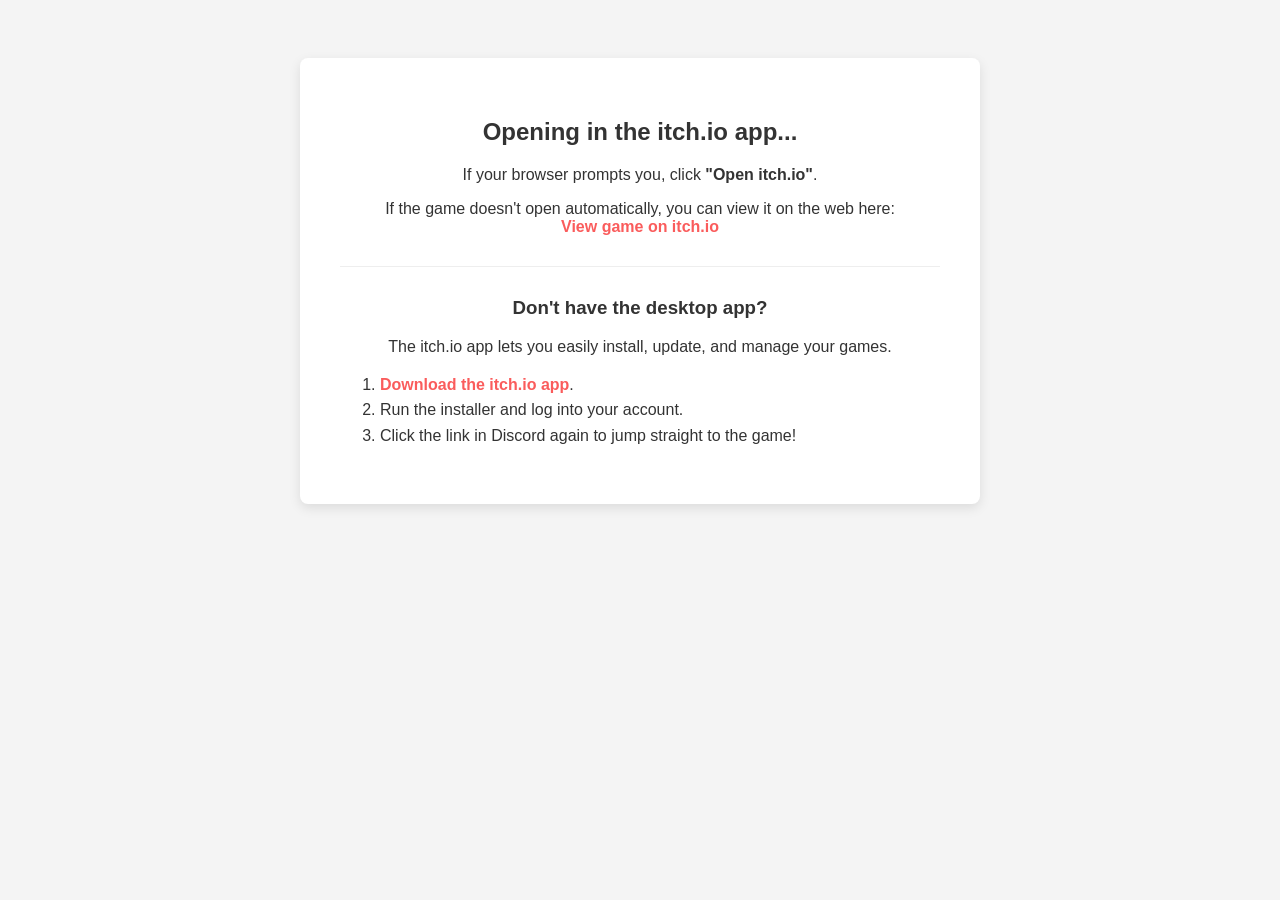
==== Download/index.html @ 46072437 "Increase max-width of download container to 600px" ====
<!DOCTYPE html>
<html lang="en">
<head>
  <meta charset="UTF-8">
  <title>Opening in itch.io app...</title>
  
  <meta http-equiv="refresh" content="0; url=itch://games/261058">
  
  <style>
    body {
      font-family: -apple-system, BlinkMacSystemFont, "Segoe UI", Roboto, Helvetica, Arial, sans-serif;
      text-align: center;
      padding: 50px 20px;
      background-color: #f4f4f4;
      color: #333;
    }
    .container {
      background: #ffffff;
      padding: 40px;
      border-radius: 8px;
      box-shadow: 0 4px 12px rgba(0,0,0,0.1);
      max-width: 600px;
      margin: 0 auto;
    }
    a {
      color: #fa5c5c; /* itch.io brand pink/red */
      text-decoration: none;
      font-weight: bold;
    }
    a:hover {
      text-decoration: underline;
    }
    hr {
      margin: 30px 0;
      border: 0;
      border-top: 1px solid #eeeeee;
    }
    ol {
      text-align: left;
      line-height: 1.6;
    }
  </style>
</head>
<body>

  <div class="container">
    <h2>Opening in the itch.io app...</h2>
    <p>If your browser prompts you, click <strong>"Open itch.io"</strong>.</p>
    
    <p>If the game doesn't open automatically, you can view it on the web here:<br>
       <a href="https://new-day-fiction.itch.io/wolves">View game on itch.io</a>
    </p>

    <hr>

    <h3>Don't have the desktop app?</h3>
    <p>The itch.io app lets you easily install, update, and manage your games.</p>
    <ol>
      <li><a href="https://itch.io/app" target="_blank">Download the itch.io app</a>.</li>
      <li>Run the installer and log into your account.</li>
      <li>Click the link in Discord again to jump straight to the game!</li>
    </ol>
  </div>

</body>
</html>
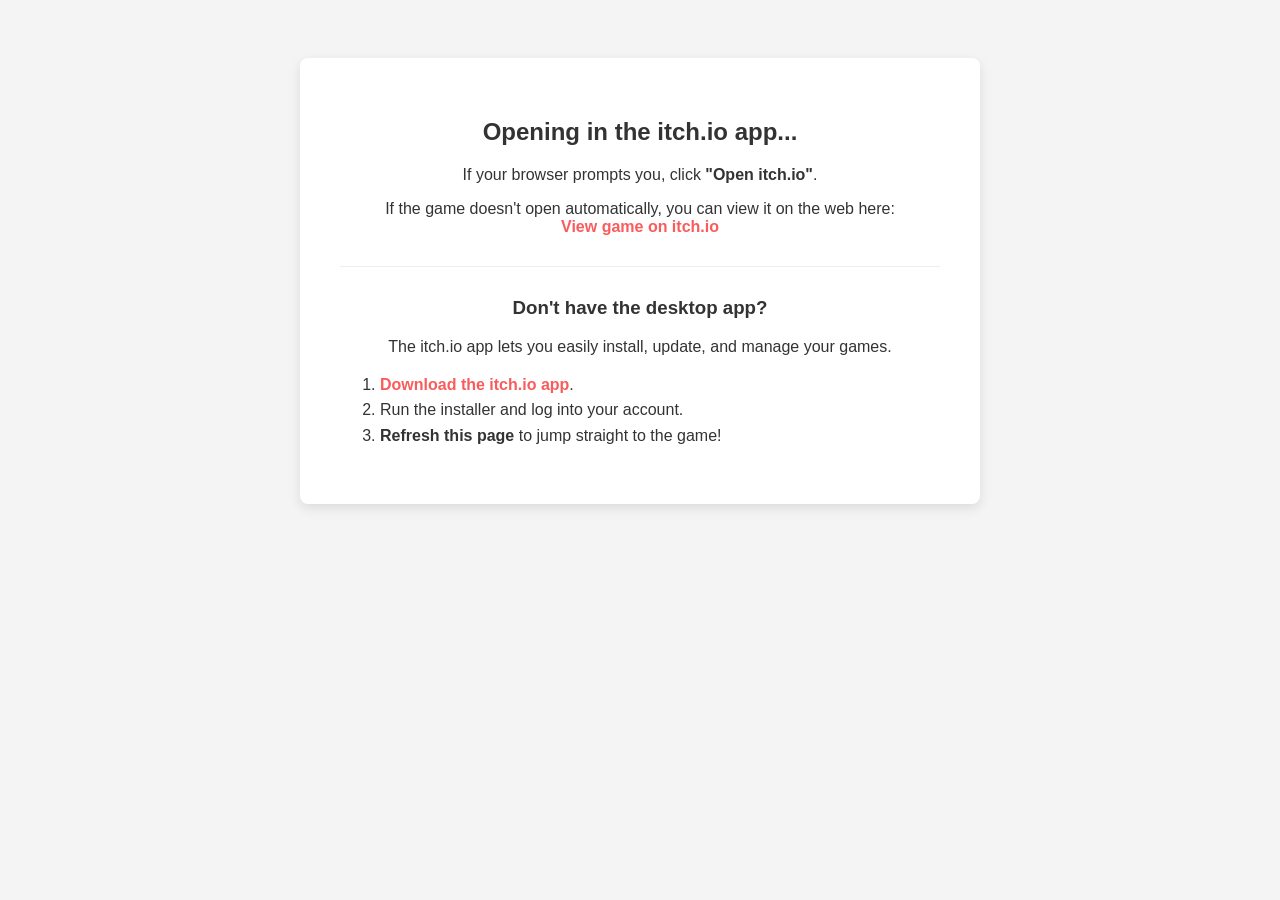
==== commit c7e1b131: "Update instructions for jumping to the game" ====
--- a/Download/index.html
+++ b/Download/index.html
@@ -58,7 +58,7 @@
     <ol>
       <li><a href="https://itch.io/app" target="_blank">Download the itch.io app</a>.</li>
       <li>Run the installer and log into your account.</li>
-      <li>Click the link in Discord again to jump straight to the game!</li>
+      <li><strong>Refresh this page</strong> to jump straight to the game!</li>
     </ol>
   </div>
 
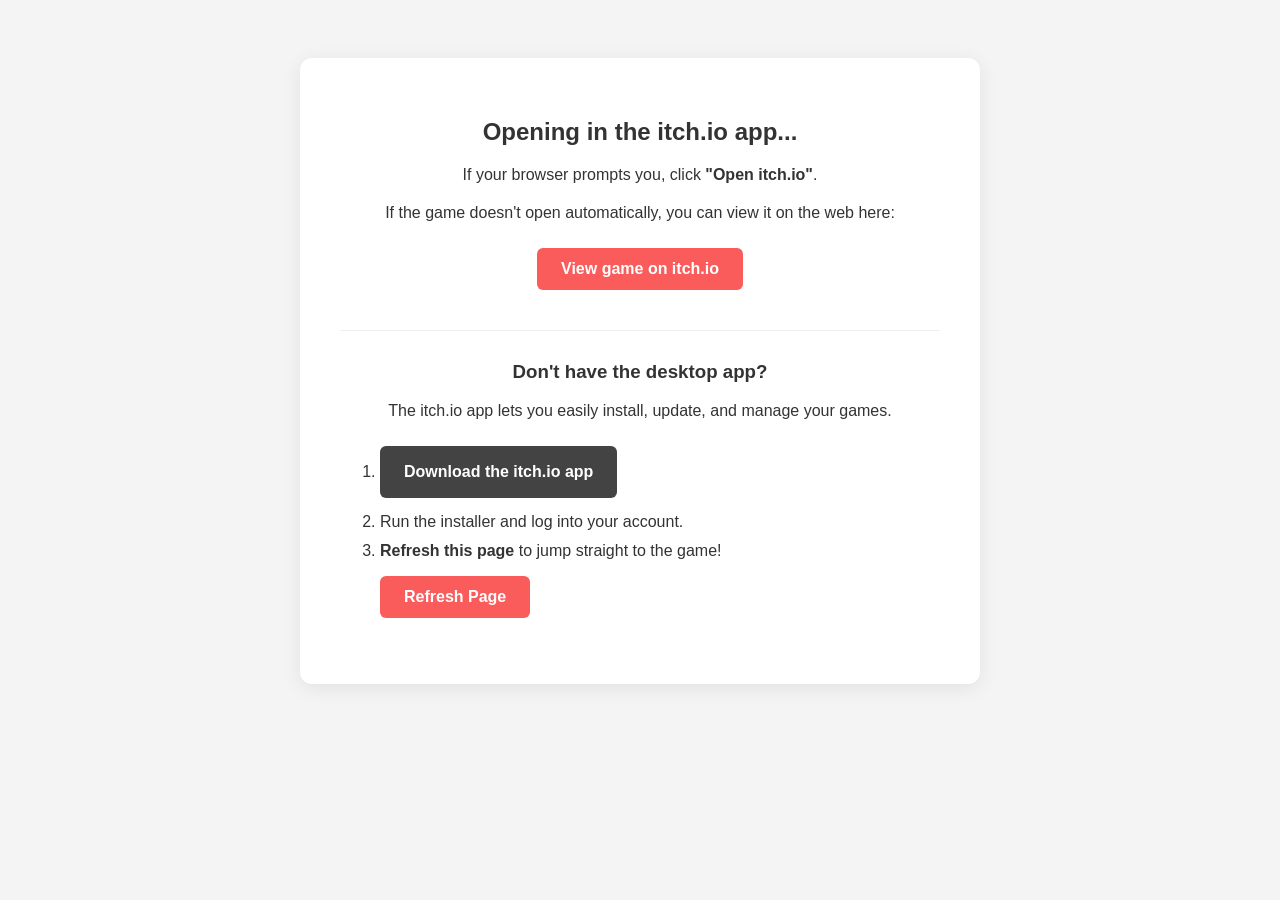
==== commit 2eccd112: "Update button styles and layout in index.html" ====
--- a/Download/index.html
+++ b/Download/index.html
@@ -17,19 +17,37 @@
     .container {
       background: #ffffff;
       padding: 40px;
-      border-radius: 8px;
-      box-shadow: 0 4px 12px rgba(0,0,0,0.1);
+      border-radius: 12px;
+      box-shadow: 0 4px 20px rgba(0,0,0,0.08);
       max-width: 600px;
       margin: 0 auto;
     }
-    a {
-      color: #fa5c5c; /* itch.io brand pink/red */
-      text-decoration: none;
+    
+    /* Button Styling */
+    .button {
+      display: inline-block;
+      background-color: #fa5c5c; /* itch.io red */
+      color: white !important;
+      padding: 12px 24px;
+      margin: 10px 0;
+      border-radius: 6px;
+      text-decoration: none !important;
       font-weight: bold;
+      transition: background 0.2s ease;
+      cursor: pointer;
+      border: none;
+      font-size: 16px;
     }
-    a:hover {
-      text-decoration: underline;
+    .button:hover {
+      background-color: #e44b4b;
     }
+    .button.secondary {
+      background-color: #434343;
+    }
+    .button.secondary:hover {
+      background-color: #2b2b2b;
+    }
+
     hr {
       margin: 30px 0;
       border: 0;
@@ -37,7 +55,8 @@
     }
     ol {
       text-align: left;
-      line-height: 1.6;
+      line-height: 1.8;
+      padding-left: 40px;
     }
   </style>
 </head>
@@ -47,18 +66,25 @@
     <h2>Opening in the itch.io app...</h2>
     <p>If your browser prompts you, click <strong>"Open itch.io"</strong>.</p>
     
-    <p>If the game doesn't open automatically, you can view it on the web here:<br>
-       <a href="https://new-day-fiction.itch.io/wolves">View game on itch.io</a>
-    </p>
+    <div style="margin-top: 20px;">
+      <p>If the game doesn't open automatically, you can view it on the web here:</p>
+      <a href="https://new-day-fiction.itch.io/wolves" class="button">View game on itch.io</a>
+    </div>
 
     <hr>
 
     <h3>Don't have the desktop app?</h3>
     <p>The itch.io app lets you easily install, update, and manage your games.</p>
+    
     <ol>
-      <li><a href="https://itch.io/app" target="_blank">Download the itch.io app</a>.</li>
+      <li>
+        <a href="https://itch.io/app" target="_blank" class="button secondary">Download the itch.io app</a>
+      </li>
       <li>Run the installer and log into your account.</li>
-      <li><strong>Refresh this page</strong> to jump straight to the game!</li>
+      <li>
+        <strong>Refresh this page</strong> to jump straight to the game!<br>
+        <button onclick="location.reload();" class="button">Refresh Page</button>
+      </li>
     </ol>
   </div>
 
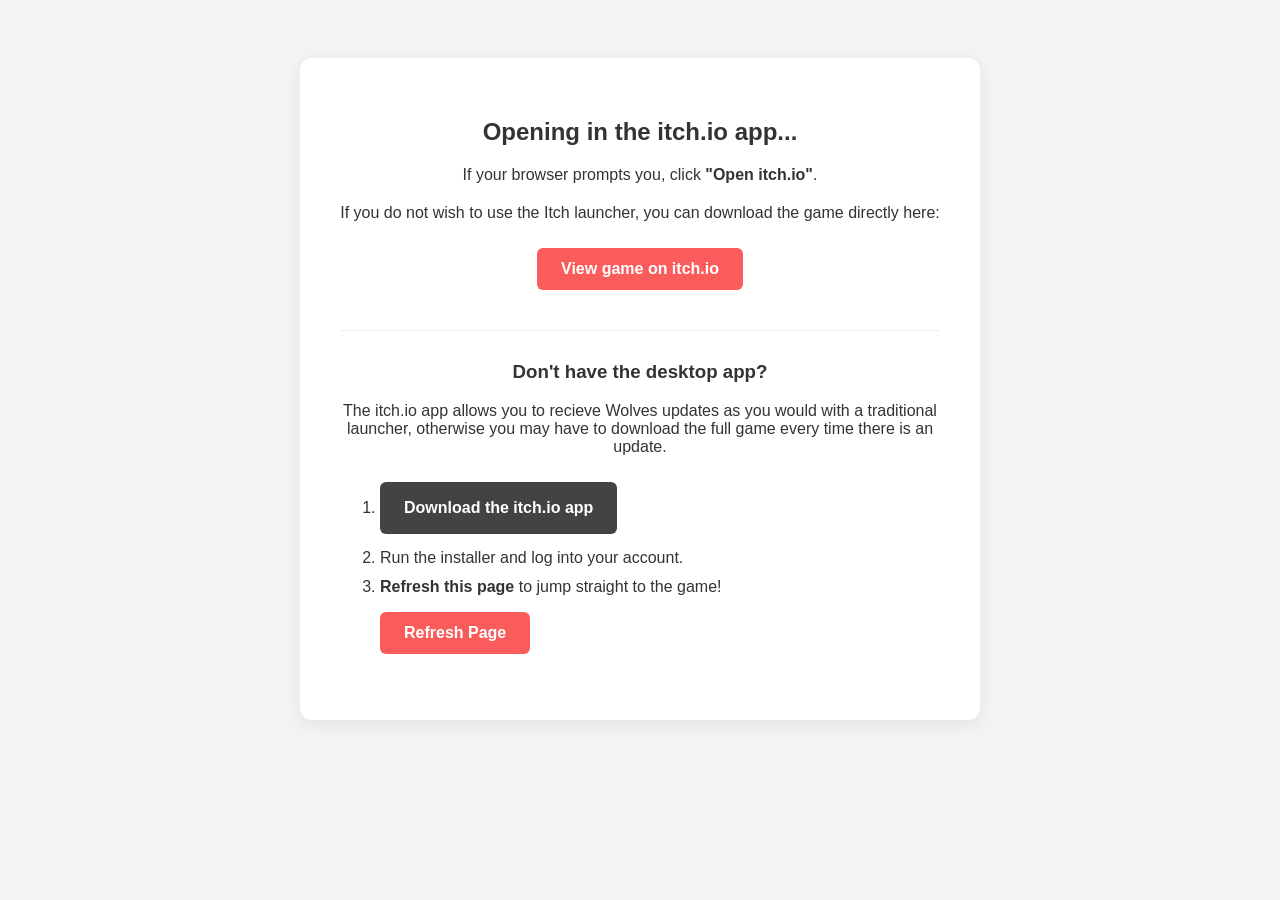
==== commit 369a37b9: "Update index.html" ====
--- a/Download/index.html
+++ b/Download/index.html
@@ -67,14 +67,14 @@
     <p>If your browser prompts you, click <strong>"Open itch.io"</strong>.</p>
     
     <div style="margin-top: 20px;">
-      <p>If the game doesn't open automatically, you can view it on the web here:</p>
+      <p>If you do not wish to use the Itch launcher, you can download the game directly here:</p>
       <a href="https://new-day-fiction.itch.io/wolves" class="button">View game on itch.io</a>
     </div>
 
     <hr>
 
     <h3>Don't have the desktop app?</h3>
-    <p>The itch.io app lets you easily install, update, and manage your games.</p>
+    <p>The itch.io app allows you to recieve Wolves updates as you would with a traditional launcher, otherwise you may have to download the full game every time there is an update.</p>
     
     <ol>
       <li>
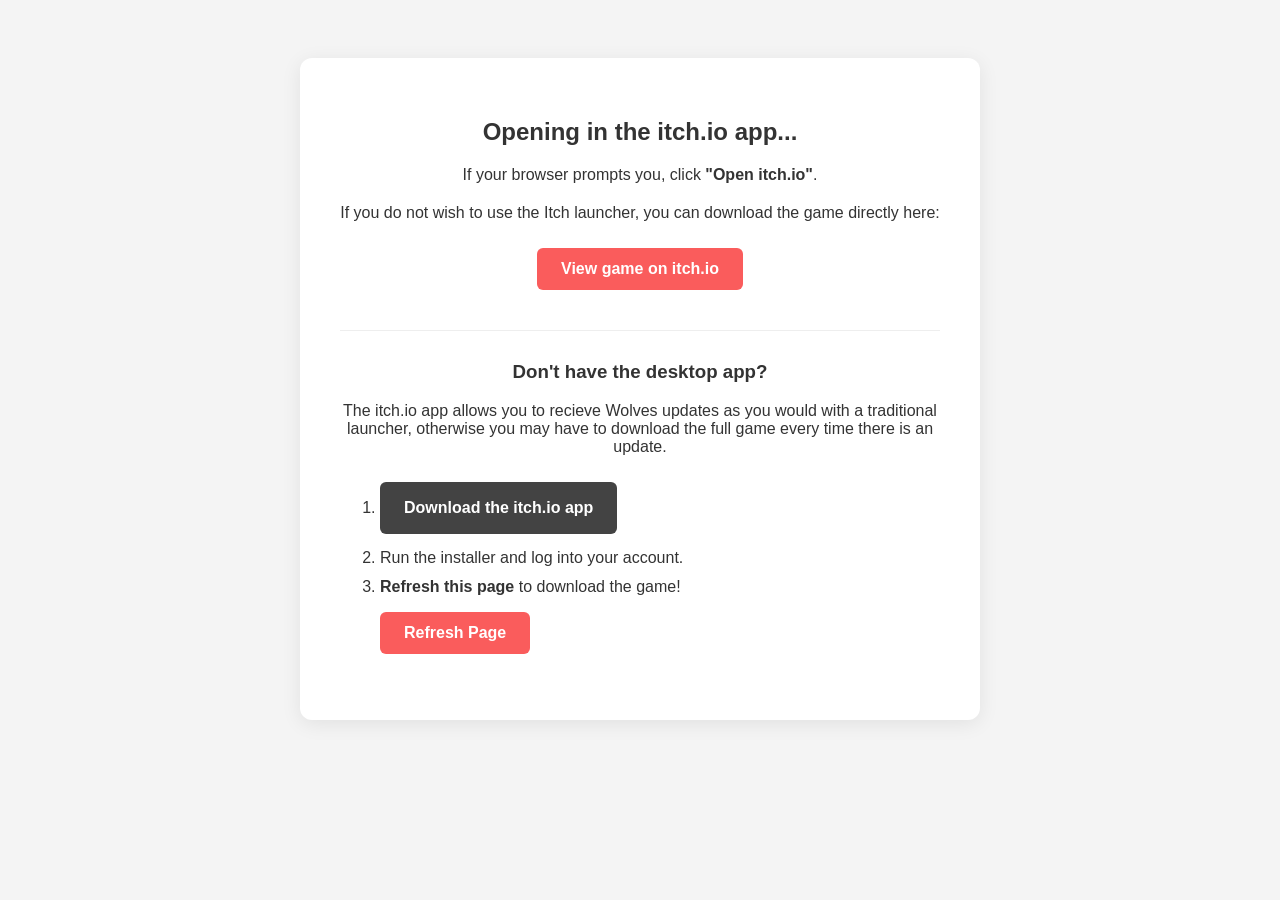
==== commit bc339528: "Update index.html" ====
--- a/Download/index.html
+++ b/Download/index.html
@@ -82,7 +82,7 @@
       </li>
       <li>Run the installer and log into your account.</li>
       <li>
-        <strong>Refresh this page</strong> to jump straight to the game!<br>
+        <strong>Refresh this page</strong> to download the game!<br>
         <button onclick="location.reload();" class="button">Refresh Page</button>
       </li>
     </ol>
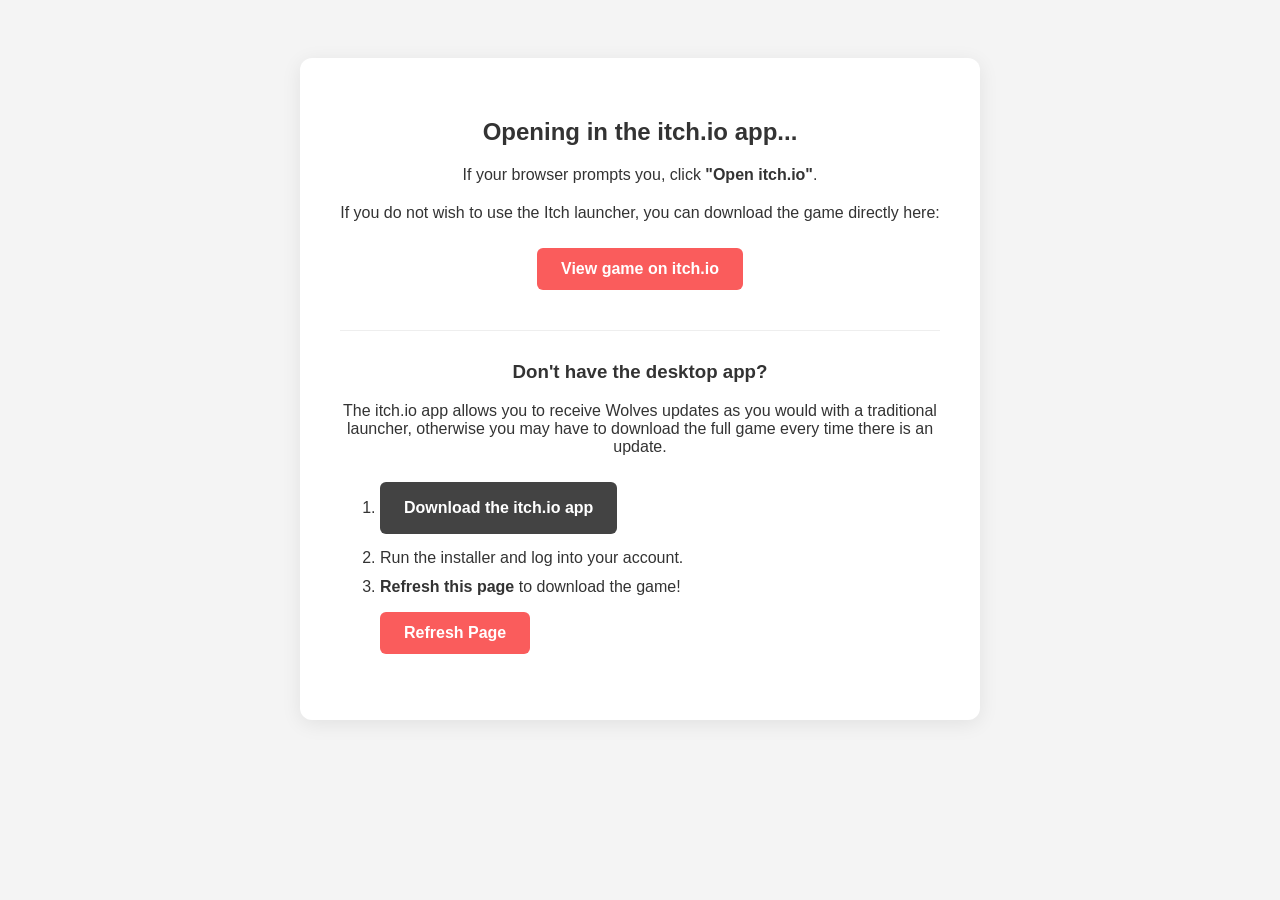
==== commit 4b907aa6: "Update index.html" ====
--- a/Download/index.html
+++ b/Download/index.html
@@ -74,7 +74,7 @@
     <hr>
 
     <h3>Don't have the desktop app?</h3>
-    <p>The itch.io app allows you to recieve Wolves updates as you would with a traditional launcher, otherwise you may have to download the full game every time there is an update.</p>
+    <p>The itch.io app allows you to receive Wolves updates as you would with a traditional launcher, otherwise you may have to download the full game every time there is an update.</p>
     
     <ol>
       <li>
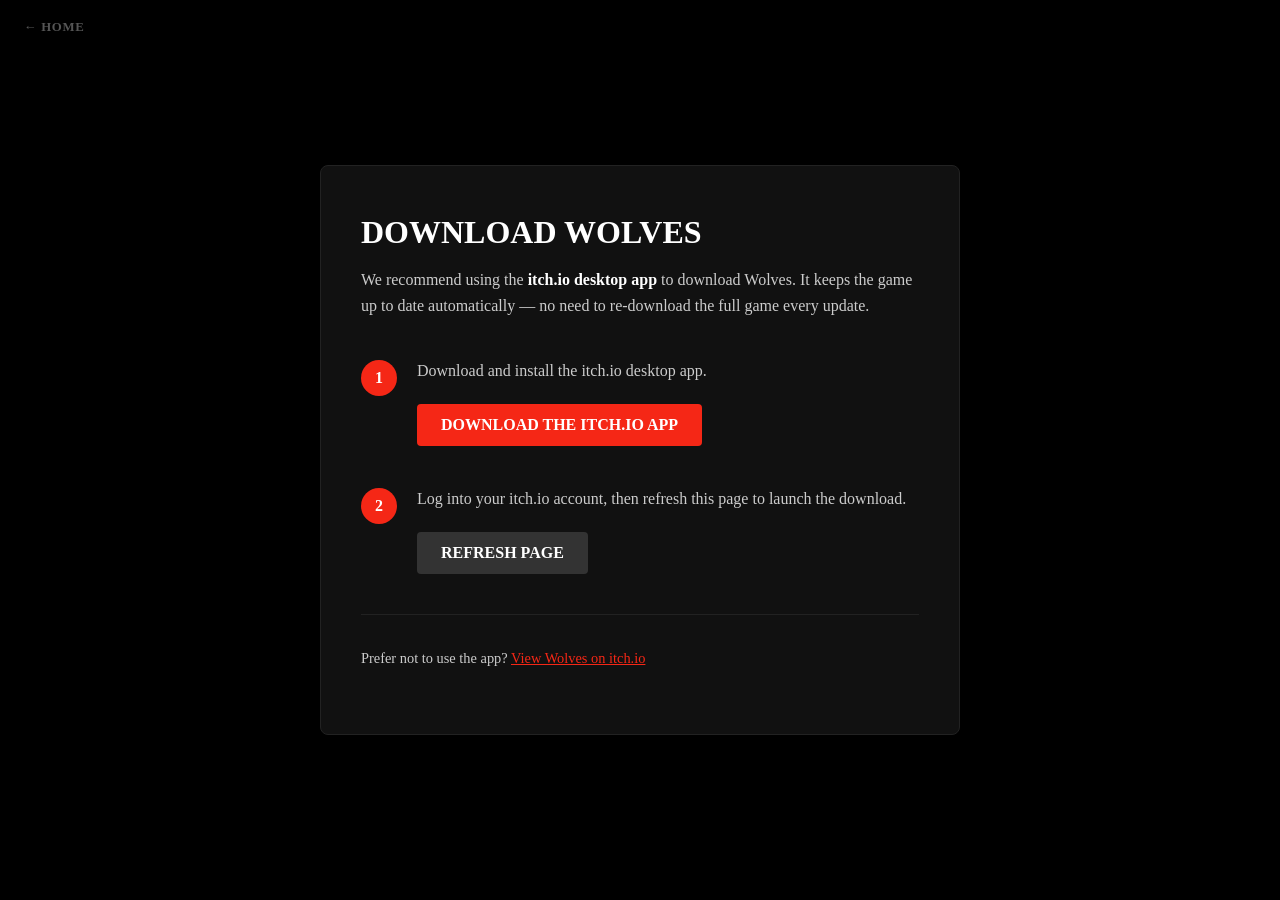
==== commit 82df721a: "update styles & download page" ====
--- a/Download/index.html
+++ b/Download/index.html
@@ -2,90 +2,42 @@
 <html lang="en">
 <head>
   <meta charset="UTF-8">
-  <title>Opening in itch.io app...</title>
-  
+  <title>Download - Wolves</title>
+  <link rel="icon" type="image/x-icon" href="../favicon.ico">
+  <meta name="viewport" content="width=device-width, initial-scale=1.0, maximum-scale=1.0, user-scalable=no">
+
   <meta http-equiv="refresh" content="0; url=itch://games/261058">
-  
-  <style>
-    body {
-      font-family: -apple-system, BlinkMacSystemFont, "Segoe UI", Roboto, Helvetica, Arial, sans-serif;
-      text-align: center;
-      padding: 50px 20px;
-      background-color: #f4f4f4;
-      color: #333;
-    }
-    .container {
-      background: #ffffff;
-      padding: 40px;
-      border-radius: 12px;
-      box-shadow: 0 4px 20px rgba(0,0,0,0.08);
-      max-width: 600px;
-      margin: 0 auto;
-    }
-    
-    /* Button Styling */
-    .button {
-      display: inline-block;
-      background-color: #fa5c5c; /* itch.io red */
-      color: white !important;
-      padding: 12px 24px;
-      margin: 10px 0;
-      border-radius: 6px;
-      text-decoration: none !important;
-      font-weight: bold;
-      transition: background 0.2s ease;
-      cursor: pointer;
-      border: none;
-      font-size: 16px;
-    }
-    .button:hover {
-      background-color: #e44b4b;
-    }
-    .button.secondary {
-      background-color: #434343;
-    }
-    .button.secondary:hover {
-      background-color: #2b2b2b;
-    }
 
-    hr {
-      margin: 30px 0;
-      border: 0;
-      border-top: 1px solid #eeeeee;
-    }
-    ol {
-      text-align: left;
-      line-height: 1.8;
-      padding-left: 40px;
-    }
-  </style>
+  <link rel="stylesheet" href="../styles.css">
 </head>
-<body>
+<body class="download-page">
+
+  <a href="../index.html" class="home-link">&#8592; Home</a>
 
   <div class="container">
-    <h2>Opening in the itch.io app...</h2>
-    <p>If your browser prompts you, click <strong>"Open itch.io"</strong>.</p>
-    
-    <div style="margin-top: 20px;">
-      <p>If you do not wish to use the Itch launcher, you can download the game directly here:</p>
-      <a href="https://new-day-fiction.itch.io/wolves" class="button">View game on itch.io</a>
+    <h2>Download Wolves</h2>
+    <p>We recommend using the <strong style="color:#fff;">itch.io desktop app</strong> to download Wolves. It keeps the game up to date automatically — no need to re-download the full game every update.</p>
+
+    <div class="steps">
+      <div class="step">
+        <span class="step-num">1</span>
+        <div class="step-body">
+          <p>Download and install the itch.io desktop app.</p>
+          <a href="https://itch.io/app" target="_blank" class="button">Download the itch.io app</a>
+        </div>
+      </div>
+      <div class="step">
+        <span class="step-num">2</span>
+        <div class="step-body">
+          <p>Log into your itch.io account, then refresh this page to launch the download.</p>
+          <button onclick="location.reload();" class="button secondary">Refresh Page</button>
+        </div>
+      </div>
     </div>
 
     <hr>
 
-    <h3>Don't have the desktop app?</h3>
-    <p>The itch.io app allows you to receive Wolves updates as you would with a traditional launcher, otherwise you may have to download the full game every time there is an update.</p>
-    
-    <ol>
-      <li>
-        <a href="https://itch.io/app" target="_blank" class="button secondary">Download the itch.io app</a>
-      </li>
-      <li>Run the installer and log into your account.</li>
-      <li>
-        <strong>Refresh this page</strong> to download the game!<br>
-        <button onclick="location.reload();" class="button">Refresh Page</button>
-      </li>
-    </ol>
+    <p style="font-size:0.9rem;">Prefer not to use the app? <a href="https://new-day-fiction.itch.io/wolves" target="_blank">View Wolves on itch.io</a></p>
   </div>
 
 </body>
--- a/styles.css
+++ b/styles.css
@@ -0,0 +1,500 @@
+@font-face {
+    font-family: "Stratum2";
+    font-weight: normal;
+    src: url(font/Stratum2WebRegular.woff);
+}
+
+@font-face {
+    font-family: "Stratum2";
+    font-weight: bold;
+    src: url(font/Stratum2WebBold.woff);
+}
+
+* {
+    box-sizing: border-box;
+    -webkit-font-smoothing: antialiased;
+    -webkit-backface-visibility: hidden;
+    backface-visibility: hidden;
+    font-family: "Stratum2";
+}
+
+body {
+    margin: 0;
+    background: #000;
+    color: #fff;
+}
+
+a {
+    color: #f52716;
+}
+
+/* Main page */
+.video-background {
+    background: #000;
+    position: absolute;
+    top: 0;
+    right: 0;
+    bottom: 0;
+    left: 0;
+    z-index: -99;
+}
+
+.video-foreground,
+.video-background iframe {
+    position: absolute;
+    top: 0;
+    left: 0;
+    width: 100%;
+    height: 100%;
+    pointer-events: none;
+}
+
+@media (min-aspect-ratio: 16/9) {
+    .video-foreground {
+        height: 300%;
+        top: -100%;
+    }
+}
+
+@media (max-aspect-ratio: 16/9) {
+    .video-foreground {
+        width: 300%;
+        left: -100%;
+    }
+}
+
+@media all and (max-width: 600px) {
+    .vid-info {
+        width: 50%;
+        padding: .5rem;
+    }
+
+    .vid-info h1 {
+        margin-bottom: .2rem;
+    }
+}
+
+@media all and (max-width: 500px) {
+    .vid-info .acronym {
+        display: none;
+    }
+}
+
+.hero {
+    position: relative;
+    width: 100%;
+    height: 100vh;
+    overflow: hidden;
+    min-height: 600px;
+    display: flex;
+    align-items: center;
+}
+
+.legal {
+    font-size: 0.8rem;
+    font-weight: bold;
+    color: #fff;
+    position: absolute;
+    bottom: 0;
+    width: 100%;
+    padding: 1rem;
+    text-transform: uppercase;
+}
+
+.legal p {
+    margin: 0;
+    text-shadow: 0 0 1rem rgba(0, 0, 0, 0.5);
+}
+
+.legal a {
+    text-decoration: none;
+    color: #f52716;
+}
+
+.inner {
+    position: relative;
+    margin: auto;
+    min-width: 700px;
+    max-width: 1600px;
+    width: 100%;
+    padding: 0 4rem;
+}
+
+.logo {
+    position: relative;
+    width: 440px;
+    height: 160px;
+    background-size: contain;
+    background-position: center left;
+    background-image: url(img/Wolves-logo.png);
+    background-repeat: no-repeat;
+}
+
+.hero h2 {
+    font-size: 2.25rem;
+    font-weight: bold;
+    text-transform: uppercase;
+    color: #fff;
+    margin: 0 0 32px;
+    text-shadow: 0 0 1rem rgba(0, 0, 0, 0.5);
+}
+
+.social {
+    margin-bottom: 120px;
+    display: flex;
+}
+
+.social a {
+    display: inline-block;
+    color: #fff;
+    text-decoration: none;
+    background: red;
+    border-radius: 4px;
+    text-transform: uppercase;
+    padding: 8px 16px;
+    text-align: center;
+    margin-right: 12px;
+    font-size: 20px;
+    font-weight: 600;
+}
+
+.social a:hover {
+    background-color: #cc0022;
+    box-shadow: 0 0 1rem rgba(0, 0, 0, 0.5);
+}
+
+.social a.download {
+    background-color: #fff;
+    color: #000;
+}
+
+@media (max-width: 960px) {
+    .hero {
+        display: block;
+        min-height: 760px;
+    }
+
+    .inner {
+        min-width: 0;
+        padding: 0 2rem;
+    }
+
+    .logo {
+        width: 100%;
+        margin-bottom: 24px;
+        background-image: url(img/Wolves-logo-core.png);
+        background-position: center center;
+    }
+
+    .hero h2 {
+        margin-bottom: 64px;
+    }
+
+    .social {
+        flex-wrap: wrap;
+        margin-right: -12px;
+    }
+
+    .social a {
+        flex: 1;
+        margin: 0 12px 12px 0;
+        padding: 14px 16px;
+    }
+
+    .social a.big {
+        min-width: calc(50% - 12px);
+    }
+
+    iframe {
+        display: none;
+    }
+
+    .legal {
+        padding: 0 0 24px;
+    }
+}
+
+@media (max-width: 400px) {
+    .social a.big:nth-of-type(1) {
+        min-width: calc(100% - 12px);
+    }
+
+    .social a:nth-of-type(5) {
+        max-width: calc(50% - 12px);
+    }
+}
+
+/* Stats page */
+.stats-page {
+    min-height: 100vh;
+    display: flex;
+    flex-direction: column;
+    align-items: center;
+    padding: 2rem;
+}
+
+.stats-page .container {
+    width: 100%;
+    max-width: 1000px;
+}
+
+.stats-page header {
+    text-align: center;
+    margin-bottom: 3rem;
+}
+
+.stats-page header h1 {
+    font-size: 2.5rem;
+    font-weight: bold;
+    text-transform: uppercase;
+    letter-spacing: 2px;
+    color: #fff;
+    margin-bottom: 0.75rem;
+}
+
+.status-badge {
+    display: inline-flex;
+    align-items: center;
+    gap: 8px;
+    background: rgba(245, 39, 22, 0.1);
+    color: #f52716;
+    padding: 4px 14px;
+    border-radius: 20px;
+    font-size: 0.8rem;
+    font-weight: bold;
+    text-transform: uppercase;
+    letter-spacing: 0.05em;
+    border: 1px solid rgba(245, 39, 22, 0.3);
+}
+
+.pulse {
+    width: 8px;
+    height: 8px;
+    background: #f52716;
+    border-radius: 50%;
+    animation: pulse-animation 2s infinite;
+}
+
+@keyframes pulse-animation {
+    0%   { box-shadow: 0 0 0 0px rgba(245, 39, 22, 0.4); }
+    100% { box-shadow: 0 0 0 10px rgba(245, 39, 22, 0); }
+}
+
+.main-stats {
+    display: grid;
+    grid-template-columns: repeat(auto-fit, minmax(280px, 1fr));
+    gap: 1.5rem;
+    margin-bottom: 1.5rem;
+}
+
+.stat-card {
+    background: #111;
+    border: 1px solid #222;
+    padding: 1.5rem;
+    border-radius: 8px;
+    transition: border-color 0.2s;
+}
+
+.stat-card:hover {
+    border-color: #f52716;
+}
+
+.stat-label {
+    color: #666;
+    font-size: 0.8rem;
+    font-weight: bold;
+    text-transform: uppercase;
+    letter-spacing: 0.1em;
+    display: flex;
+    align-items: center;
+    gap: 8px;
+}
+
+.stat-value {
+    font-size: 3rem;
+    font-weight: bold;
+    color: #fff;
+    margin-top: 0.5rem;
+}
+
+.matches-container {
+    background: #111;
+    border: 1px solid #222;
+    border-radius: 8px;
+    padding: 1.5rem;
+}
+
+.matches-container h2 {
+    font-size: 0.85rem;
+    font-weight: bold;
+    text-transform: uppercase;
+    letter-spacing: 0.1em;
+    color: #666;
+    margin-bottom: 1.5rem;
+    display: flex;
+    align-items: center;
+    gap: 10px;
+}
+
+.match-grid {
+    display: grid;
+    grid-template-columns: repeat(auto-fill, minmax(180px, 1fr));
+    gap: 1rem;
+}
+
+.match-type-card {
+    background: #000;
+    padding: 1rem;
+    border-radius: 4px;
+    border: 1px solid #1a1a1a;
+    display: flex;
+    justify-content: space-between;
+    align-items: center;
+}
+
+.match-name {
+    color: #666;
+    font-size: 0.85rem;
+    text-transform: uppercase;
+    letter-spacing: 0.05em;
+}
+
+.match-count {
+    font-weight: bold;
+    color: #f52716;
+}
+
+.stats-page footer {
+    margin-top: auto;
+    padding: 2rem;
+    color: #444;
+    font-size: 0.75rem;
+    text-transform: uppercase;
+    letter-spacing: 0.05em;
+}
+
+/* Download page */
+.download-page {
+    display: flex;
+    align-items: center;
+    justify-content: center;
+    min-height: 100vh;
+    padding: 40px 20px;
+}
+
+.download-page .container {
+    background: #111;
+    border: 1px solid #222;
+    border-radius: 8px;
+    padding: 48px 40px;
+    max-width: 640px;
+    width: 100%;
+}
+
+.download-page h2 {
+    font-size: 2rem;
+    font-weight: bold;
+    text-transform: uppercase;
+    margin: 0 0 16px;
+}
+
+.download-page h3 {
+    font-size: 1.25rem;
+    font-weight: bold;
+    text-transform: uppercase;
+    margin: 0 0 12px;
+}
+
+.download-page p {
+    color: #ccc;
+    line-height: 1.6;
+    margin: 0 0 16px;
+}
+
+.download-page hr {
+    margin: 32px 0;
+    border: 0;
+    border-top: 1px solid #222;
+}
+
+.home-link {
+    position: fixed;
+    top: 20px;
+    left: 24px;
+    font-size: 0.8rem;
+    font-weight: bold;
+    text-transform: uppercase;
+    text-decoration: none;
+    color: #555;
+    letter-spacing: 0.05em;
+    transition: color 0.15s ease;
+}
+
+.home-link:hover {
+    color: #aaa;
+}
+
+.steps {
+    display: flex;
+    flex-direction: column;
+    gap: 32px;
+    margin: 40px 0 8px;
+}
+
+.step {
+    display: flex;
+    align-items: flex-start;
+    gap: 20px;
+}
+
+.step-num {
+    flex-shrink: 0;
+    width: 36px;
+    height: 36px;
+    border-radius: 50%;
+    background: #f52716;
+    color: #fff;
+    font-weight: bold;
+    font-size: 1rem;
+    display: flex;
+    align-items: center;
+    justify-content: center;
+    margin-top: 2px;
+}
+
+.step-body {
+    flex: 1;
+}
+
+.step-body p {
+    margin: 0 0 12px;
+}
+
+.button {
+    display: inline-block;
+    background-color: #f52716;
+    color: #fff;
+    padding: 12px 24px;
+    margin: 8px 0;
+    border-radius: 4px;
+    text-decoration: none;
+    font-weight: bold;
+    text-transform: uppercase;
+    font-size: 1rem;
+    border: none;
+    cursor: pointer;
+    transition: background 0.15s ease;
+}
+
+.button:hover {
+    background-color: #cc0022;
+}
+
+.button.secondary {
+    background-color: #333;
+    color: #fff;
+}
+
+.button.secondary:hover {
+    background-color: #444;
+}
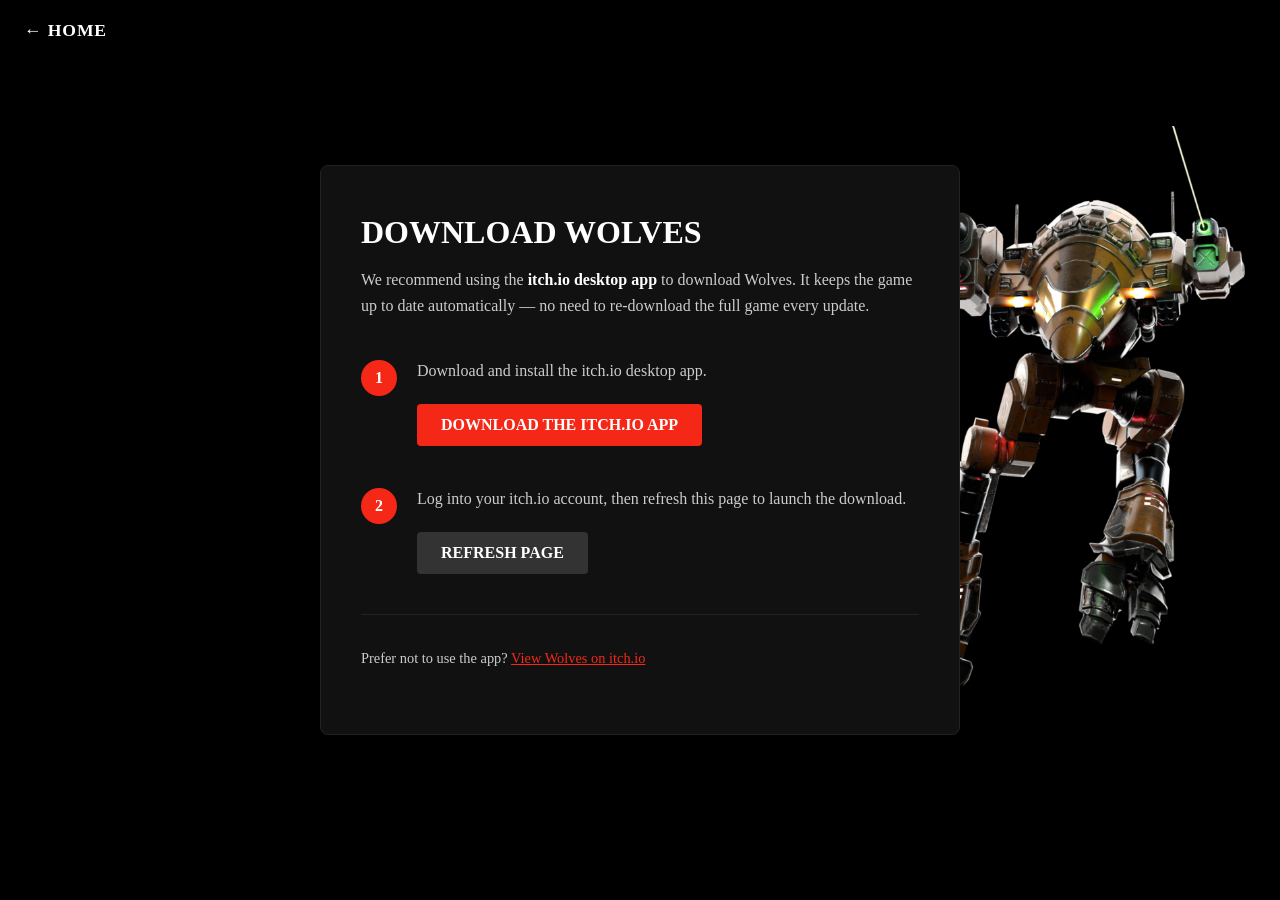
==== commit b186f98e: "update download page graphics" ====
--- a/Download/index.html
+++ b/Download/index.html
@@ -11,6 +11,8 @@
   <link rel="stylesheet" href="../styles.css">
 </head>
 <body class="download-page">
+
+  <img src="../img/raven.jpg" class="download-bg-img" alt="">
 
   <a href="../index.html" class="home-link">&#8592; Home</a>
 
--- a/styles.css
+++ b/styles.css
@@ -231,6 +231,19 @@
     flex-direction: column;
     align-items: center;
     padding: 2rem;
+    position: relative;
+}
+
+.stats-page::before {
+    content: '';
+    position: fixed;
+    inset: 0;
+    background-image: url(img/madcat.jpg);
+    background-size: cover;
+    background-position: center;
+    filter: blur(4px) brightness(0.3);
+    transform: scale(1.05);
+    z-index: -1;
 }
 
 .stats-page .container {
@@ -317,6 +330,28 @@
     margin-top: 0.5rem;
 }
 
+.chart-card {
+    background: #111;
+    border: 1px solid #222;
+    border-radius: 8px;
+    padding: 1.5rem;
+    margin-bottom: 1.5rem;
+}
+
+.chart-title {
+    font-size: 0.85rem;
+    font-weight: bold;
+    text-transform: uppercase;
+    letter-spacing: 0.1em;
+    color: #666;
+    margin-bottom: 1.25rem;
+}
+
+.chart-wrap {
+    position: relative;
+    max-height: 200px;
+}
+
 .matches-container {
     background: #111;
     border: 1px solid #222;
@@ -338,7 +373,7 @@
 
 .match-grid {
     display: grid;
-    grid-template-columns: repeat(auto-fill, minmax(180px, 1fr));
+    grid-template-columns: repeat(2, 1fr);
     gap: 1rem;
 }
 
@@ -374,6 +409,22 @@
 }
 
 /* Download page */
+.download-bg-img {
+    position: fixed;
+    right: 2.5%;
+    top: 50%;
+    transform: translateY(-50%);
+    height: 72%;
+    width: auto;
+    object-fit: cover;
+    pointer-events: none;
+    z-index: 0;
+}
+
+.download-page .container {
+    position: relative;
+    z-index: 1;
+}
 .download-page {
     display: flex;
     align-items: center;
@@ -421,17 +472,17 @@
     position: fixed;
     top: 20px;
     left: 24px;
-    font-size: 0.8rem;
+    font-size: 1.1rem;
     font-weight: bold;
     text-transform: uppercase;
     text-decoration: none;
-    color: #555;
+    color: #fff;
     letter-spacing: 0.05em;
     transition: color 0.15s ease;
 }
 
 .home-link:hover {
-    color: #aaa;
+    color: #ccc;
 }
 
 .steps {
